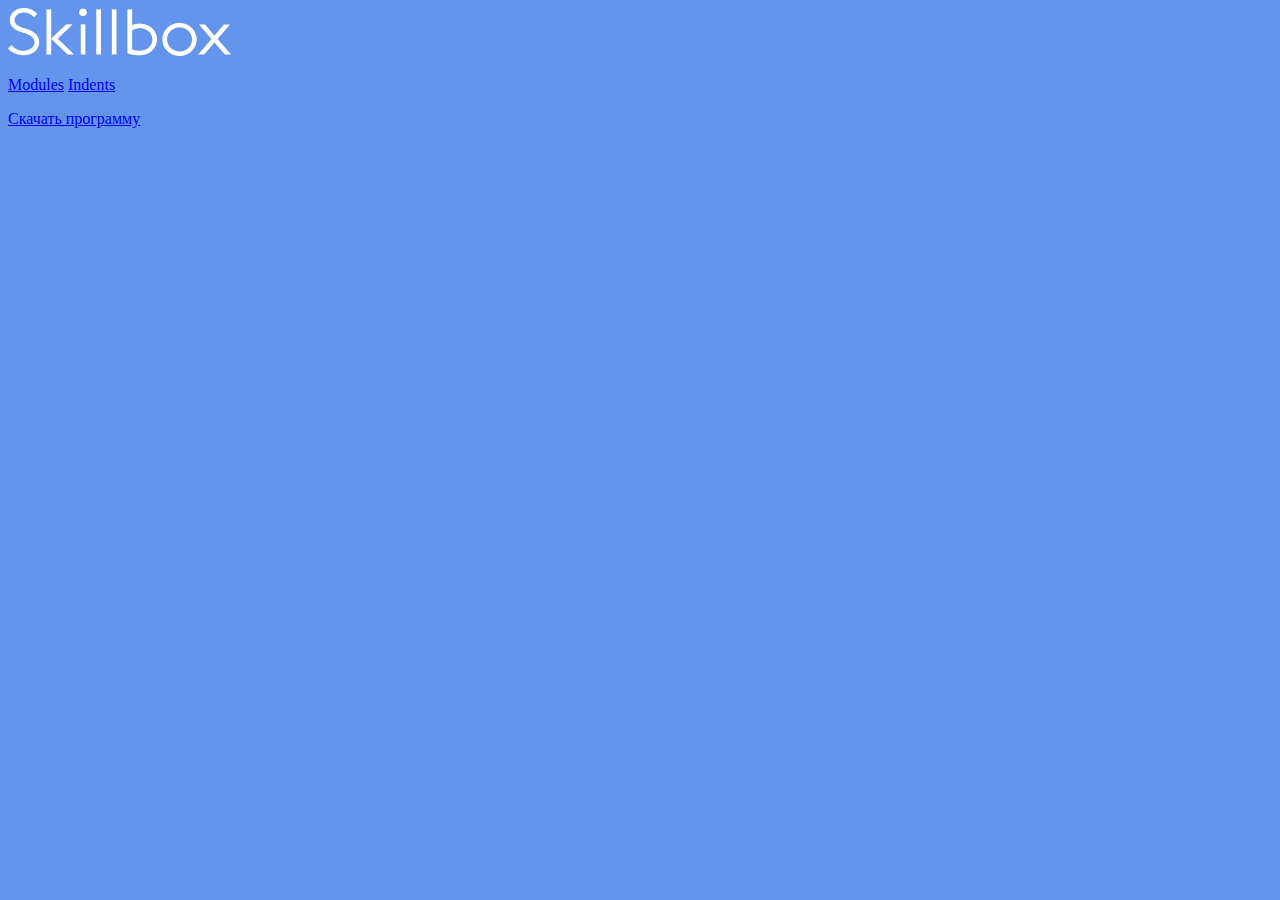
==== index.html @ 81d549ce "NewRep" ====
<!DOCTYPE html>
<html lang="ru">

<head>
  <meta charset="UTF-8">
  <meta http-equiv="X-UA-Compatible" content="IE=edge">
  <meta name="viewport" content="width=device-width, initial-scale=1.0">
  <title>SkillBox</title>
</head>

<body style="background-color: cornflowerblue;">
  <a href="https://skillbox.ru/"><img src="img/logo-light.png" alt="SkillBox logo"></a>

  <div>
    <p>
      <a href="modules.html">Modules</a>
      <a href="article.html">Indents</a>
    </p>
  </div>

  <p><a href="skillbox.docx" download="">Скачать программу</a></p>

</body>

</html>
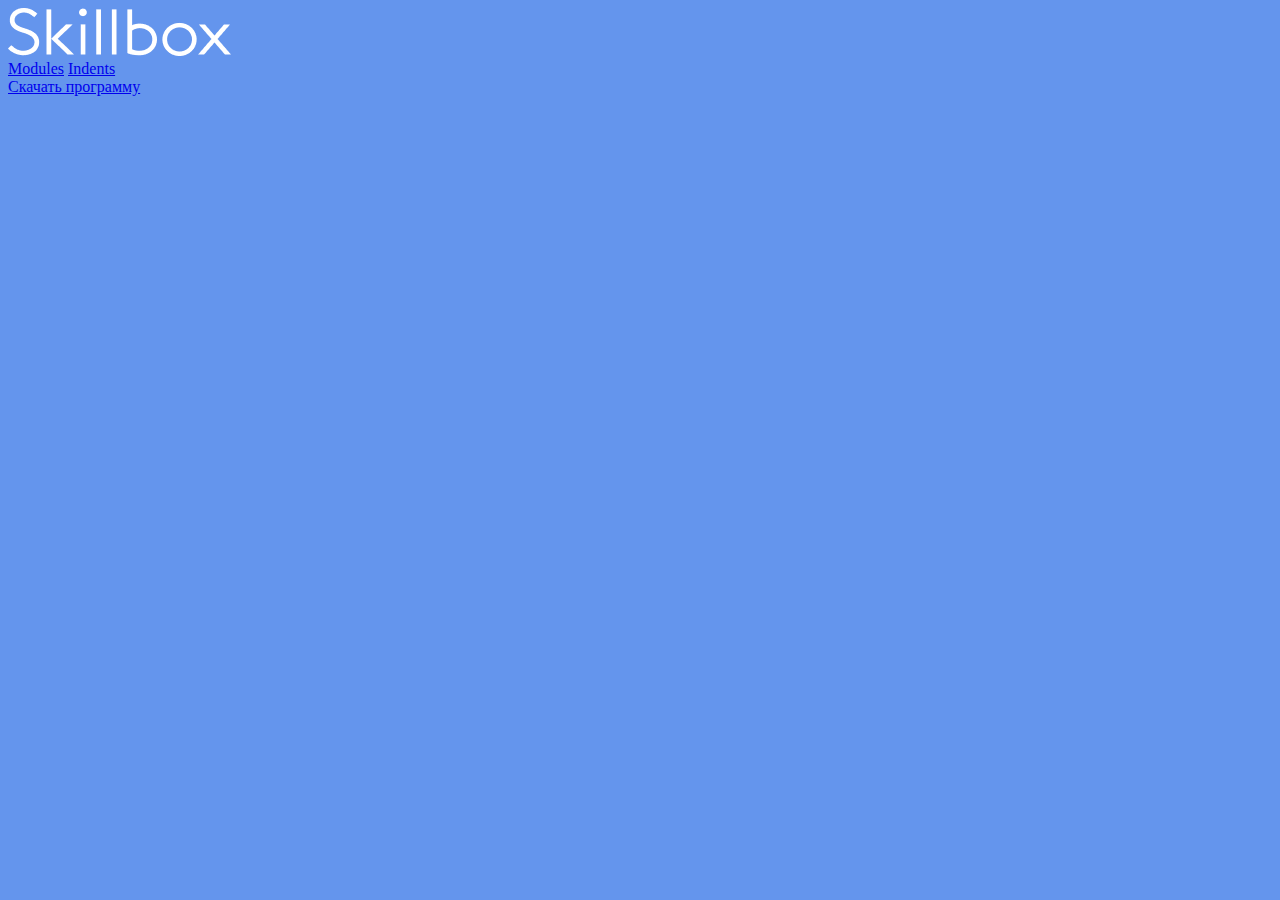
==== commit 6d24595f: "Update index.html" ====
--- a/index.html
+++ b/index.html
@@ -12,14 +12,12 @@
   <a href="https://skillbox.ru/"><img src="img/logo-light.png" alt="SkillBox logo"></a>
 
   <div>
-    <p>
-      <a href="modules.html">Modules</a>
-      <a href="article.html">Indents</a>
-    </p>
+    <a href="modules.html">Modules</a>
+    <a href="article.html">Indents</a>
   </div>
 
-  <p><a href="skillbox.docx" download="">Скачать программу</a></p>
+  <a href="skillbox.docx" download="">Скачать программу</a>
 
 </body>
 
-</html>+</html>
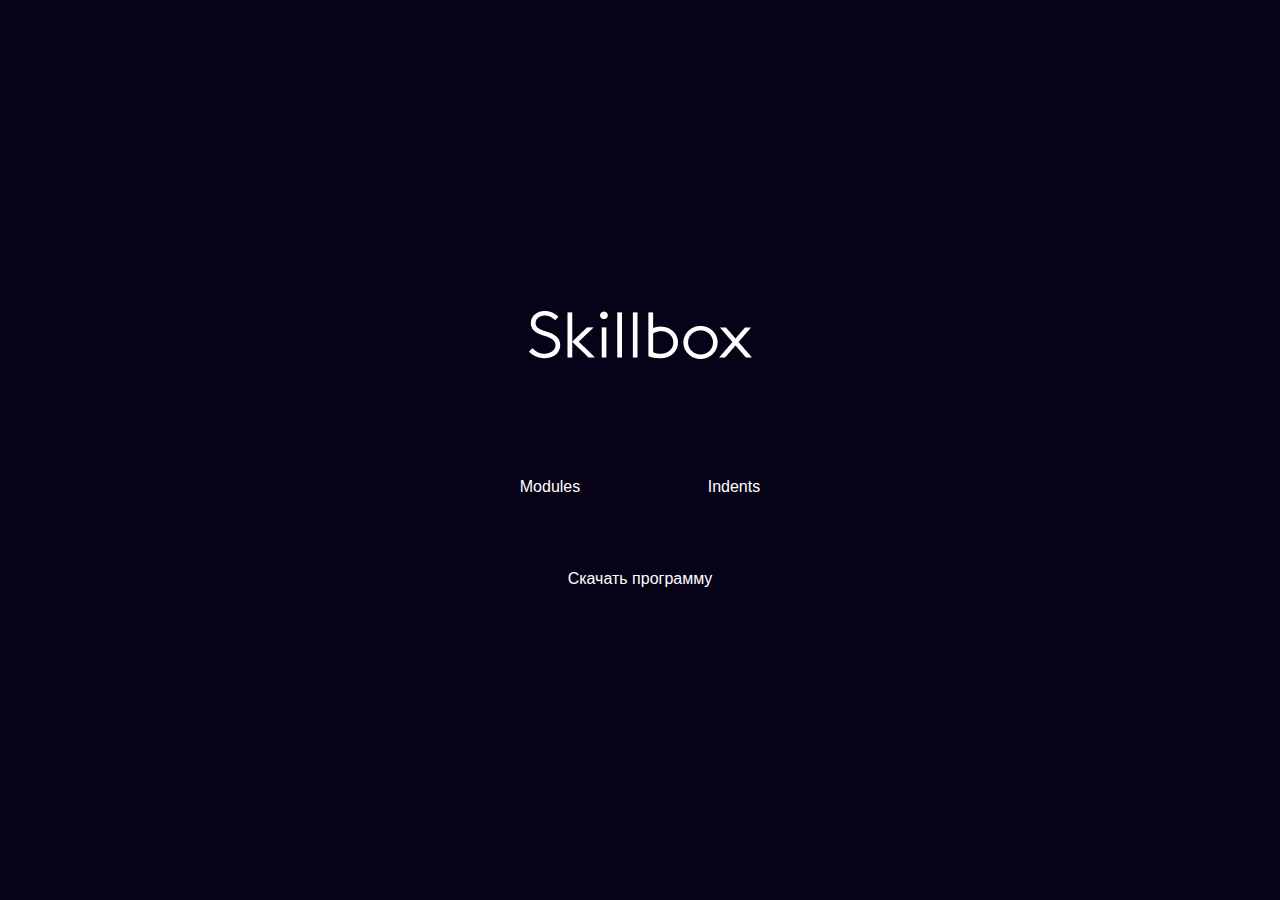
==== commit 294944b9: "first things first" ====
--- a/index.html
+++ b/index.html
@@ -5,19 +5,24 @@
   <meta charset="UTF-8">
   <meta http-equiv="X-UA-Compatible" content="IE=edge">
   <meta name="viewport" content="width=device-width, initial-scale=1.0">
+  <link rel="stylesheet" href="css/normalize.css">
+  <link rel="stylesheet" href="css/style.css">
   <title>SkillBox</title>
 </head>
 
-<body style="background-color: cornflowerblue;">
-  <a href="https://skillbox.ru/"><img src="img/logo-light.png" alt="SkillBox logo"></a>
+<div class="main-content">
+  <body>
+    <a class="logo" href="https://skillbox.ru/"><img src="img/logo-light.png" alt="SkillBox logo"></a>
 
-  <div>
-    <a href="modules.html">Modules</a>
-    <a href="article.html">Indents</a>
-  </div>
+    <div class="links">
+      <a class="link-item" href="modules.html">Modules</a>
+      <a class="link-item" href="article.html">Indents</a>
+    </div>
 
-  <a href="skillbox.docx" download="">Скачать программу</a>
+    <a href="skillbox.docx" download="">Скачать программу</a>
 
-</body>
+  </body>
+</div>
 
-</html>
+
+</html>--- a/css/style.css
+++ b/css/style.css
@@ -0,0 +1,104 @@
+html {
+  box-sizing: border-box;
+}
+
+*,
+*::before,
+*::after {
+  box-sizing: inherit;
+}
+
+a {
+  color: inherit;
+  text-decoration: none;
+}
+
+img {
+  max-width: 100%;
+  margin-bottom: 40px;
+}
+
+figure {
+  display: inline-block;
+  margin-bottom: 40px;
+  width: 872px;
+}
+
+figure img {
+  margin-bottom: 0;
+}
+
+body {
+  font-family: 'font', sans-serif;
+}
+
+h2,
+h3 {
+  margin-bottom: 10px;
+}
+
+ul {
+  padding-left: 15px;
+}
+
+li:nth-last-child() {
+  margin-bottom: 20px;
+}
+
+p {
+  margin: 0 0 40px 0;
+  width: 872px;
+}
+
+.main-content {
+  display: flex;
+  flex-direction: column;
+  align-items: center;
+  justify-content: center;
+  min-height: 100vh;
+  color: #fff;
+  background-color: #070217;
+}
+
+.logo {
+  margin-bottom: 50px;
+}
+
+.links {
+  margin-bottom: 50px;
+}
+
+.link-item {
+  display: inline-block;
+  padding: 24px 49px;
+}
+
+.link-item:last-child {
+  margin-left: 25px;
+}
+
+
+.container {
+  margin: 0 auto;
+  padding: 80px 0;
+  width: 1170px;
+}
+
+.content-title {
+  margin-bottom: 40px;
+}
+
+.content_block {
+  border-radius: 20px;
+  padding: 30px;
+  background-color: #f3f3f3;
+}
+
+.content_block:last-child {
+  margin-top: 40px;
+}
+
+.content_block p {
+  width: 692px;
+  margin-bottom: 10px;
+}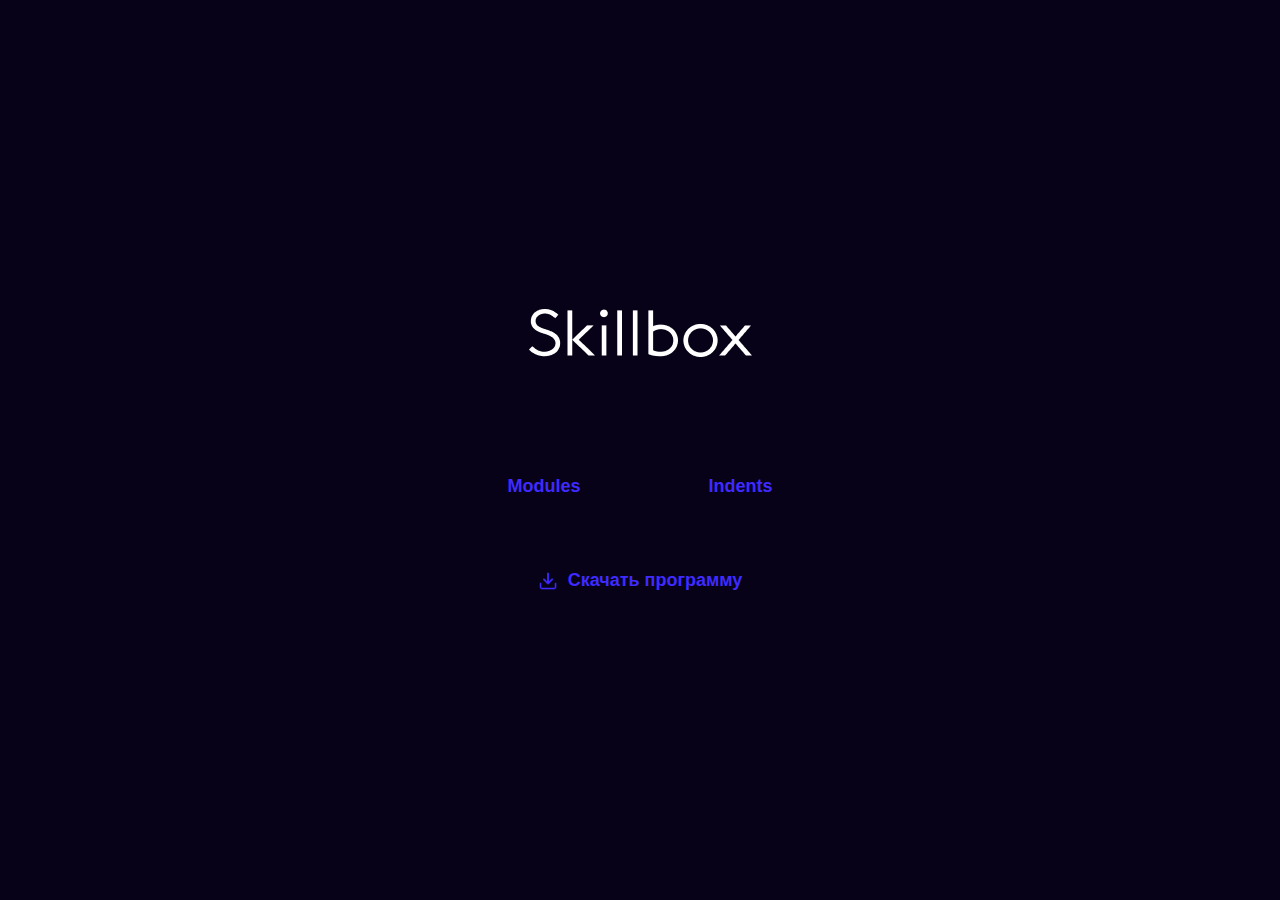
==== commit 6a1f95d7: "CSS 2.0" ====
--- a/index.html
+++ b/index.html
@@ -19,7 +19,7 @@
       <a class="link-item" href="article.html">Indents</a>
     </div>
 
-    <a href="skillbox.docx" download="">Скачать программу</a>
+    <a class="download" href="skillbox.docx" download="">Скачать программу</a>
 
   </body>
 </div>
--- a/css/style.css
+++ b/css/style.css
@@ -22,32 +22,65 @@
   display: inline-block;
   margin-bottom: 40px;
   width: 872px;
+  font-size: 0;
 }
 
 figure img {
   margin-bottom: 0;
 }
 
-body {
-  font-family: 'font', sans-serif;
+figcaption{
+  border: 1px solid #b6b6b6;
+  border-top: 0;
+  padding: 19px 0;
+  font-weight: 400;
+  font-size: 14px;
+  text-align: center;
 }
 
-h2,
-h3 {
+body {
+  font-family: Arial, Verdana, sans-serif;
+}
+
+h2 {
   margin-bottom: 10px;
+  font-size: 40px;
+  line-height: 46px;
+  color: #333;
+}
+
+h3{
+  margin-bottom: 10px;
+  font-weight: 400;
+  font-size: 30px;
+  line-height: 34px;
+  color: #333;
 }
 
 ul {
   padding-left: 15px;
 }
 
-li:nth-last-child() {
+ul li::marker {
+  color: blue;
+  font-size: 1.5em;
+}
+
+li a{
+  border-bottom: 1px solid #3f2aff;
+}
+
+li:not(:last-child) {
   margin-bottom: 20px;
 }
 
 p {
   margin: 0 0 40px 0;
   width: 872px;
+  font-weight: 400;
+  font-size: 20px;
+  line-height: 32px;
+  color: #333;
 }
 
 .main-content {
@@ -66,6 +99,9 @@
 
 .links {
   margin-bottom: 50px;
+  font-weight: 700;
+  font-size: 18px;
+  color: #3f2aff;
 }
 
 .link-item {
@@ -77,6 +113,16 @@
   margin-left: 25px;
 }
 
+.download {
+  font-weight: 700;
+  font-size: 18px;
+  color: #3f2aff;
+  background-image: url('../img/download.png');
+  padding-left: 30px;
+  background-position: left center;
+  background-size: 20px 20px;
+  background-repeat: no-repeat;
+}
 
 .container {
   margin: 0 auto;
@@ -86,19 +132,44 @@
 
 .content-title {
   margin-bottom: 40px;
+  font-weight: 400;
+  font-size: 60px;
+  line-height: 60px;
+  color: #333;
 }
 
 .content_block {
   border-radius: 20px;
   padding: 30px;
   background-color: #f3f3f3;
+  background-position: right center;
+  background-size: 25% 100%;
+  background-repeat: no-repeat;
 }
 
-.content_block:last-child {
-  margin-top: 40px;
+.content_block:first-of-type {
+  margin-bottom: 40px;
 }
 
 .content_block p {
   width: 692px;
   margin-bottom: 10px;
+}
+
+.bg_top {
+  background-image: url('../img/decorate-1.png');
+}
+
+.bg_bot {
+  background-image: url('../img/decorate-2.png');
+}
+
+.special_text {
+  border-radius: 20px;
+  padding: 50px 95px;
+  width: 100%;
+  font-weight: 700;
+  font-size: 30px;
+  color: white;
+  background-color: #3f2aff;
 }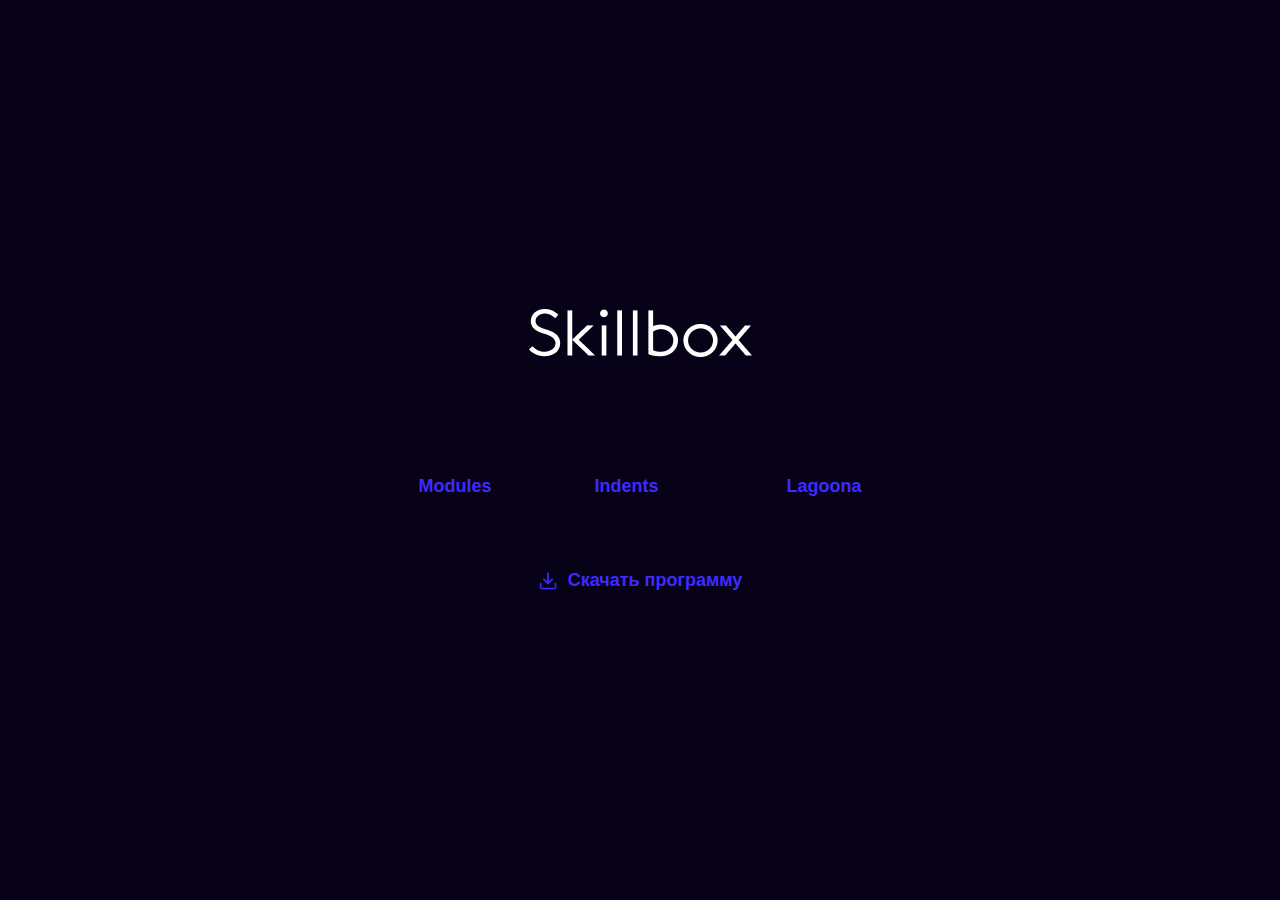
==== commit 2291d5f1: "Lagoona-alpha is available" ====
--- a/index.html
+++ b/index.html
@@ -17,6 +17,7 @@
     <div class="links">
       <a class="link-item" href="modules.html">Modules</a>
       <a class="link-item" href="article.html">Indents</a>
+      <a class="link-item" href="lagoona_html/index.html">Lagoona</a>
     </div>
 
     <a class="download" href="skillbox.docx" download="">Скачать программу</a>
--- a/css/style.css
+++ b/css/style.css
@@ -8,6 +8,13 @@
   box-sizing: inherit;
 }
 
+h1,
+h2,
+h3,
+p {
+  margin: 0;
+}
+
 a {
   color: inherit;
   text-decoration: none;
@@ -29,7 +36,7 @@
   margin-bottom: 0;
 }
 
-figcaption{
+figcaption {
   border: 1px solid #b6b6b6;
   border-top: 0;
   padding: 19px 0;
@@ -49,7 +56,7 @@
   color: #333;
 }
 
-h3{
+h3 {
   margin-bottom: 10px;
   font-weight: 400;
   font-size: 30px;
@@ -66,8 +73,9 @@
   font-size: 1.5em;
 }
 
-li a{
+li a {
   border-bottom: 1px solid #3f2aff;
+  color: #3f2aff;
 }
 
 li:not(:last-child) {
@@ -172,4 +180,118 @@
   font-size: 30px;
   color: white;
   background-color: #3f2aff;
+}
+
+.modules_main {
+  display: flex;
+  flex-direction: column;
+  margin: 5.3362vh auto 0;
+  max-width: 1200px;
+}
+
+.modules_logo {
+  display: block;
+  margin: 0;
+  margin-bottom: 25px;
+  width: 137px;
+}
+
+.modules_backlink {
+  display: flex;
+  margin-bottom: 25px;
+  color: #3F2AFF;
+  font-size: 20px;
+  width: max-content;
+}
+
+.modules_backlink_arrow {
+  margin: 0 7px 0 0;
+}
+
+.modules_title {
+  color: #3F2AFF;
+  font-size: 60px;
+  font-weight: bold;
+  margin-bottom: 50px;
+  width: max-content;
+}
+
+.modules_items {
+  display: flex;
+  flex-wrap: wrap;
+  padding: 0;
+  justify-content: space-between;
+  margin: 0;
+}
+
+.modules_items a {
+  border: none;
+  color: #333;
+  font-size: 20px;
+  line-height: 165%;
+  margin: 0;
+  height: max-content;
+  width: max-content;
+}
+
+.modules_item {
+  width: 572px;
+  height: 505px;
+  list-style: none;
+  box-shadow: 0 0 40px rgba(0, 0, 0, 0.1);
+}
+
+.modules_item_img_link{
+  display: flex;
+}
+
+.modules_item_img {
+  margin: 0;
+}
+
+.modules_item_content {
+  display: flex;
+  flex-direction: column;
+  width: 522px;
+  height: 275px;
+  margin: 25px;
+}
+
+.modules_ul{
+  list-style: none;
+  padding: 0;
+}
+
+.modules_ul li {
+  margin: 0;
+  height: 33px;
+  width: max-content;
+}
+
+.modules_item:last-child{
+  margin-bottom: 50px;
+}
+
+.modules_item_title {
+  color: #3F2AFF;
+  width: max-content;
+  margin-bottom: 2px;
+}
+
+.modules_item_number {
+  align-self: flex-end;
+  font-size: 40px;
+  color: #EAEAEA;
+  width: auto;
+  margin: auto 0 0 0;
+  text-align: end;
+}
+
+.modules_link_more {
+  align-self: center;
+  border: 2px solid #3F2AFF;
+  color: #3F2AFF;
+  font-size: 18px;
+  margin: 0 0 48px;
+  padding: 24px 75px;
 }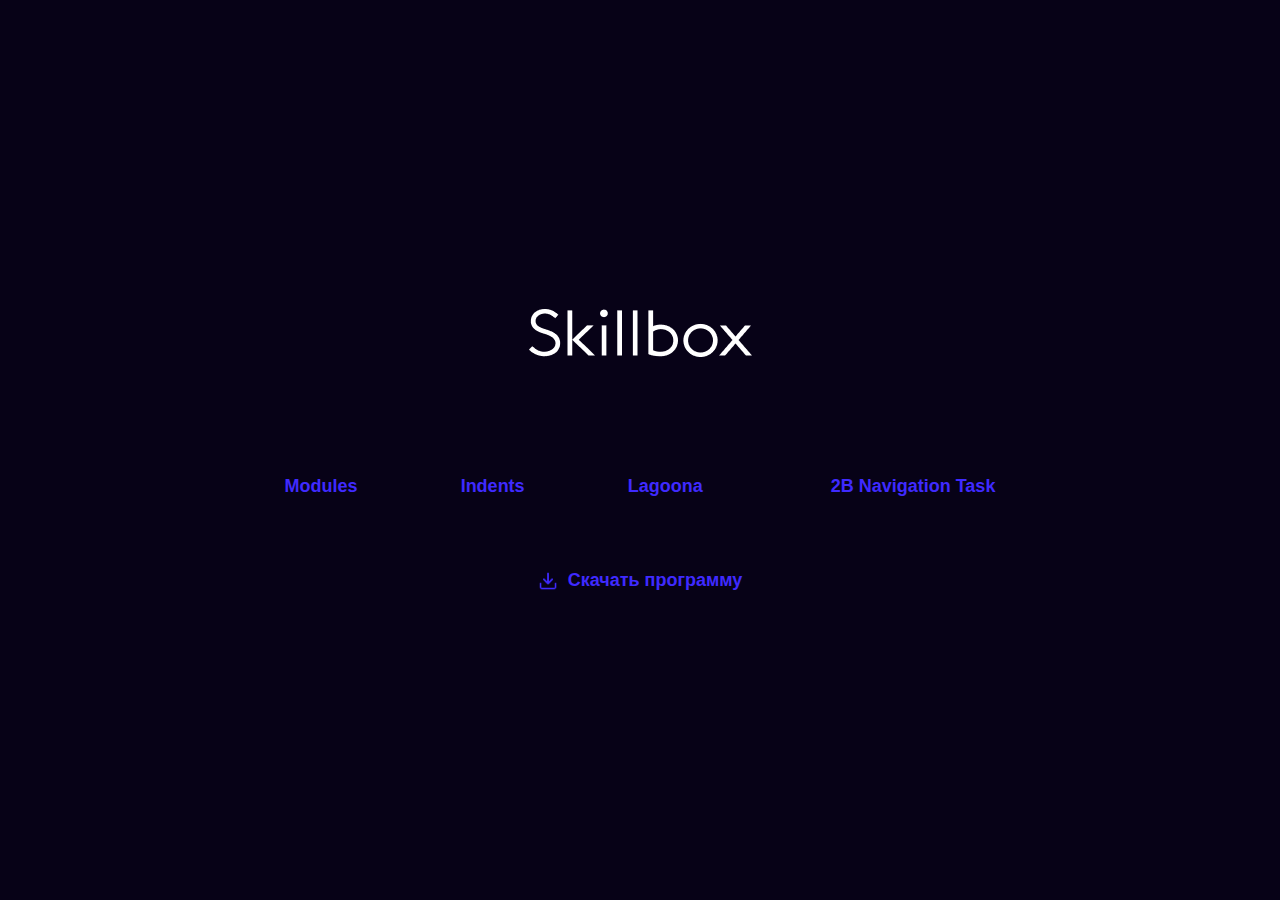
==== commit ad356b08: "5/3/23 last task" ====
--- a/index.html
+++ b/index.html
@@ -18,6 +18,7 @@
       <a class="link-item" href="modules.html">Modules</a>
       <a class="link-item" href="article.html">Indents</a>
       <a class="link-item" href="lagoona_html/index.html">Lagoona</a>
+      <a class="link-item" href="2B_Task/index.html">2B Navigation Task</a>
     </div>
 
     <a class="download" href="skillbox.docx" download="">Скачать программу</a>
--- a/css/style.css
+++ b/css/style.css
@@ -241,7 +241,7 @@
   box-shadow: 0 0 40px rgba(0, 0, 0, 0.1);
 }
 
-.modules_item_img_link{
+.modules_item_img_link {
   display: flex;
 }
 
@@ -249,15 +249,29 @@
   margin: 0;
 }
 
-.modules_item_content {
+.modules_item_bg_1 {
+  background-image: url(../img/module_item_1.png);
+  background-repeat: no-repeat;
+}
+
+.modules_item_content_for_Dinnar{
   display: flex;
   flex-direction: column;
   width: 522px;
   height: 275px;
   margin: 25px;
-}
-
-.modules_ul{
+  margin-top: 205px;
+}
+
+.modules_item_content {
+  display: flex;
+  flex-direction: column;
+  width: 522px;
+  height: 275px;
+  margin: 25px;
+}
+
+.modules_ul {
   list-style: none;
   padding: 0;
 }
@@ -268,7 +282,7 @@
   width: max-content;
 }
 
-.modules_item:last-child{
+.modules_item:last-child {
   margin-bottom: 50px;
 }
 
@@ -294,4 +308,5 @@
   font-size: 18px;
   margin: 0 0 48px;
   padding: 24px 75px;
-}+}
+
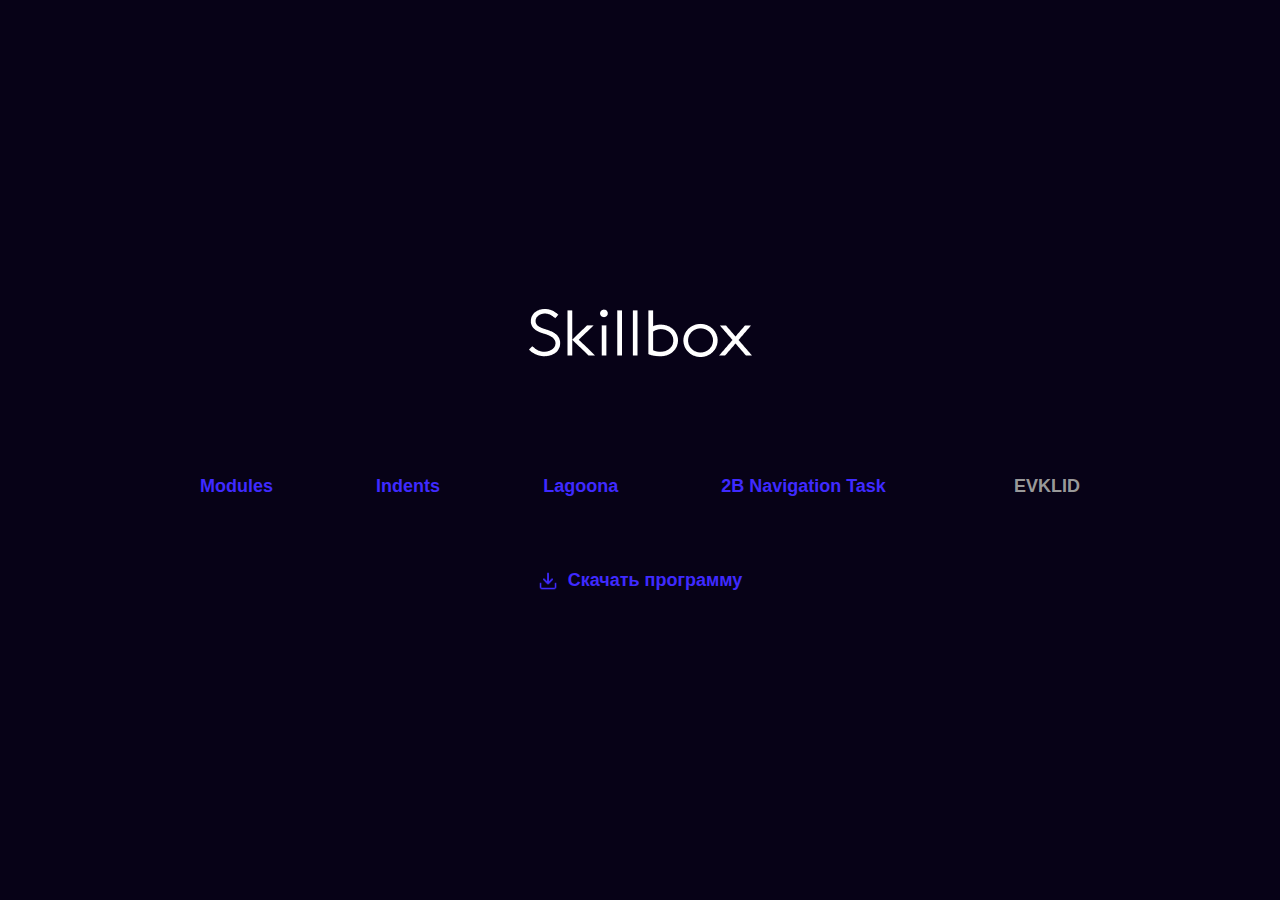
==== commit 8bd58ae0: "EVKLID is coming" ====
--- a/index.html
+++ b/index.html
@@ -19,6 +19,7 @@
       <a class="link-item" href="article.html">Indents</a>
       <a class="link-item" href="lagoona_html/index.html">Lagoona</a>
       <a class="link-item" href="2B_Task/index.html">2B Navigation Task</a>
+      <a class="link-item disabled" href="EVKLID/index.html">EVKLID</a>
     </div>
 
     <a class="download" href="skillbox.docx" download="">Скачать программу</a>
--- a/css/style.css
+++ b/css/style.css
@@ -18,6 +18,12 @@
 a {
   color: inherit;
   text-decoration: none;
+}
+
+a.disabled {
+  pointer-events: none;
+  cursor: default;
+  color: #999;
 }
 
 img {
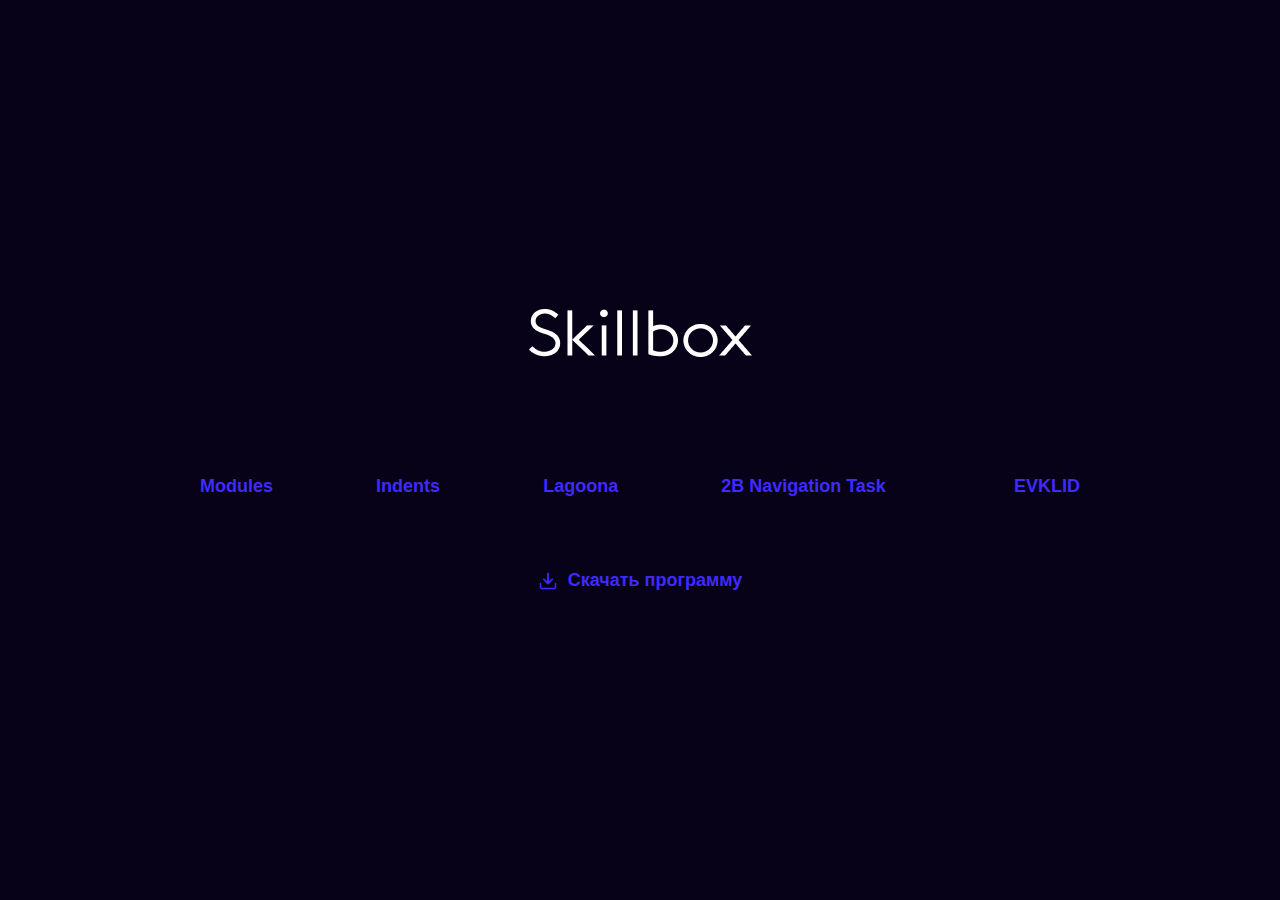
==== commit afcefd88: "6/20/23" ====
--- a/index.html
+++ b/index.html
@@ -19,7 +19,7 @@
       <a class="link-item" href="article.html">Indents</a>
       <a class="link-item" href="lagoona_html/index.html">Lagoona</a>
       <a class="link-item" href="2B_Task/index.html">2B Navigation Task</a>
-      <a class="link-item disabled" href="EVKLID/index.html">EVKLID</a>
+      <a class="link-item" href="EVKLID/index.html">EVKLID</a>
     </div>
 
     <a class="download" href="skillbox.docx" download="">Скачать программу</a>
